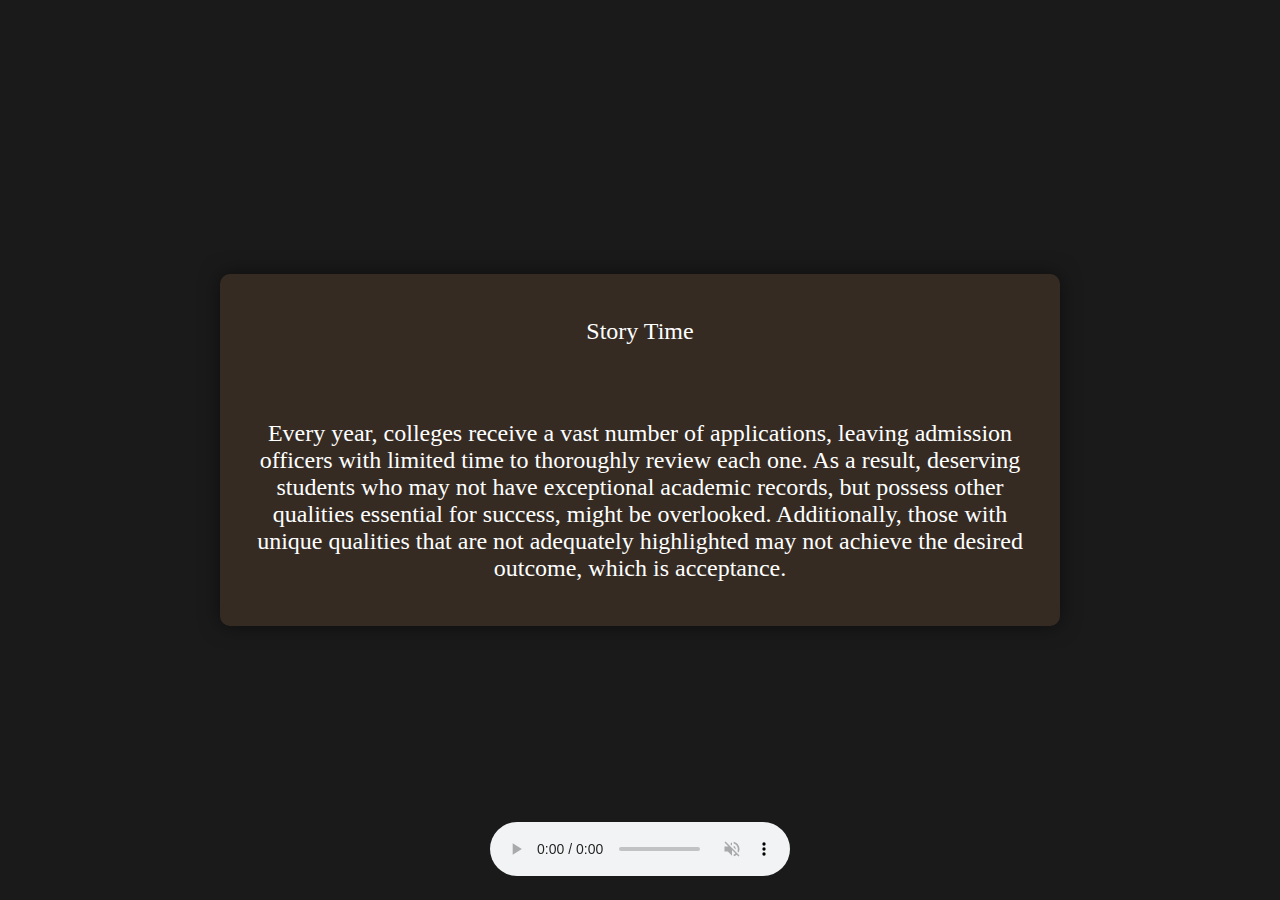
==== index.html @ 92cdf293 "Add files via upload" ====
<!DOCTYPE html>
<html lang="en">
<head>
    <meta charset="UTF-8">
    <meta name="viewport" content="width=device-width, initial-scale=1.0">
    <link rel="stylesheet" href="main.css">
    <title>Story Page</title>
</head>
<body>
    <div id="story-container">
        <div id="part-1" class="story-part">
            <p>Story Time</p> <br>
            <p>Every year, colleges receive a vast number of applications, leaving admission officers with limited time to thoroughly review each one. As a result, deserving students who may not have exceptional academic records, but possess other qualities essential for success, might be overlooked. Additionally, those with unique qualities that are not adequately highlighted may not achieve the desired outcome, which is acceptance.</p>
        </div>
        <div id="part-2" class="story-part">
            <p>In the president's office at Brandeis University, as the application season just ended, the Headmaster (President) and the Dean of Undergraduate Admissions gathered secretly to tackle that issue. Their goal is to find a special student whose story went beyond grades, someone who wouldn't just fit in but truly belong to the Brandeis Community.</p>
        </div>
        <div id="part-3" class="story-part">
            <p>The Headmaster, a fountain of wisdom much like Dumbledore, spoke with genuine passion, "This year, let's make it extraordinary. We're not just after numbers we're in search of the quintessential Brandeis wizard or witch, someone whose story weaves through experiences, passions, and dreams. We seek the kind of magic that goes beyond mere tests, someone destined to cast a unique spell on our campus, truly making it their home.</p>
        </div>
        <div id="part-4" class="story-part">
            <p>The Dean, nodding like Professor McGonagall agreed, "Definitely. We're looking for someone who can add their own special magic to Brandeis and become a unique part of our community.</p>
        </div>
        <div id="part-5" class="story-part">
            <p>In a moment of inspiration, much like a sudden burst of magic, the Headmaster suggested involving their mystical mascot The Judge, in the quest. "Let's send our Judge on a mission to explore the applications, seeking out the student whose tale aligns with the very spirit of Brandeis. A chosen one, not just academically, but someone who will truly thrive here."</p>
        </div>
        <div id="part-6" class="story-part">
            <p>In a cozy office meeting, the Dean entrusted the judge with this special task, saying, "Judge, our wise companion, you're on a quest. Dive into those applications, and let's find the student whose journey goes beyond mere grades and test scores, like a brilliant mind with the touch of Hermione's intelligence or someone akin to Harry Potter's exceptional spirit. Look for passion, unique stories, and a magic that will truly thrive here. Once you spot them, send me a message, and we'll welcome them with open arms."</p>
        </div>
        <div id="part-7" class="story-part">
            <p>And so, the Judge embarked on its quest, its metaphorical paws treading through the narratives of applicants. It journeyed through the tales, searching for the spark of brilliance, the touch of unique intelligence, much like a story woven with the magic reminiscent of Harry Potter and the insightful brilliance of Hermione Granger.
            </p>
        </div>
        <div id="part-8" class="story-part">
            <p>After days of tireless searching and utilizing its magical instincts, the Judge finally uncovered someone whose story shimmered with a unique brilliance. Without a moment's hesitation, it sent a discreet message to the Dean through a secret messenger, heralding the arrival of a student who not only met the academic standards but resonated deeply with the spirit of Brandeis University.</p> 
            </div>

            <div id="part-9" class="story-part">
                <p>The excitement on campus was palpable as everyone eagerly anticipated discovering the identity of the student chosen by the Judge. The secret remained well-guarded among the Dean, the President (Headmaster), and the Judge. Whispers of curiosity floated through the halls, with some claiming they had found a way to unveil the hidden message in the secret messenger.</p>
            </div>
 
            <div id="part-10" class="story-part">
                <p>Brandeis and the Chosen One of the Class of 2028.</p>
                <p>(Parallel Universe)</p>
                <p> The rumor was true! Someone indeed found a way to view the secret message. And I have also figured out for you to see the secret conversation between the dean and the judge. Take your mouse cursor, cast "Revelio," and click this link to unravel the secret message, unveiling the identity of the chosen student:</p>
                <p><a href="chat.html"><button>Magical Link</button></a></p>
            </div>
        
        </div>

    </div>

<div class="audio-container">
    <audio id="myAudio" controls autoplay muted loop>
        <source src="Hedwigs_Theme_(getmp3.pro).mp3">
        Your browser does not support the audio element.
    </audio>
    <div class="audio-overlay" id="audioOverlay"></div>
</div>



    <script src="skript.js"></script>
</body>
</html>
---- main.css ----
body {
  margin: 0;
  padding: 0;
  background-color: #1a1a1a;
  color: #fff;
  font-family: 'Papyrus', cursive;
  display: flex;
  align-items: center;
  justify-content: center;
  height: 100vh;
  overflow: hidden; 
}

#story-container {
  max-width: 800px;
  text-align: center;
  background-color: rgba(60, 48, 38, 0.8);
  padding: 20px;
  border-radius: 10px;
  box-shadow: 0 0 20px rgba(0, 0, 0, 0.5);
  animation: fadeInAndZoom 3s ease-in-out; 
}

.story-part {
  display: none;
  font-size: 24px;
  margin-bottom: 20px;
  animation: slowZoomIn 4s ease-in-out;
}

@keyframes fadeInAndZoom {
  from {
      opacity: 0;
      transform: scale(0.8); 
  }
  to {
      opacity: 1;
      transform: scale(1);
  }
}

@keyframes slowZoomIn {
  from {
      opacity: 0;
      transform: scale(0.8); 
  }
  to {
      opacity: 1;
      transform: scale(1); 
  }
}


.audio-container {
  position: fixed;
  bottom: 20px;
  left: 50%;
  transform: translateX(-50%);
}

.audio-overlay {
  position: absolute;
  top: 0;
  left: 0;
  width: 100%;
  height: 100%;
  cursor: pointer;
  background: transparent;
}


button {
  background-color: #3d5a80; 
  border: 2px solid #ececec; 
  color: #f4d35e;
  padding: 15px 32px; 
  text-align: center;
  text-decoration: none;
  display: inline-block;
  font-size: 18px; 
  margin: 10px 5px; 
  cursor: pointer;
  border-radius: 8px; 
  font-family: 'HarryPotter', sans-serif; 
}


button:hover {
  background-color: #1d3557; 
  color: #ffba08; 
}
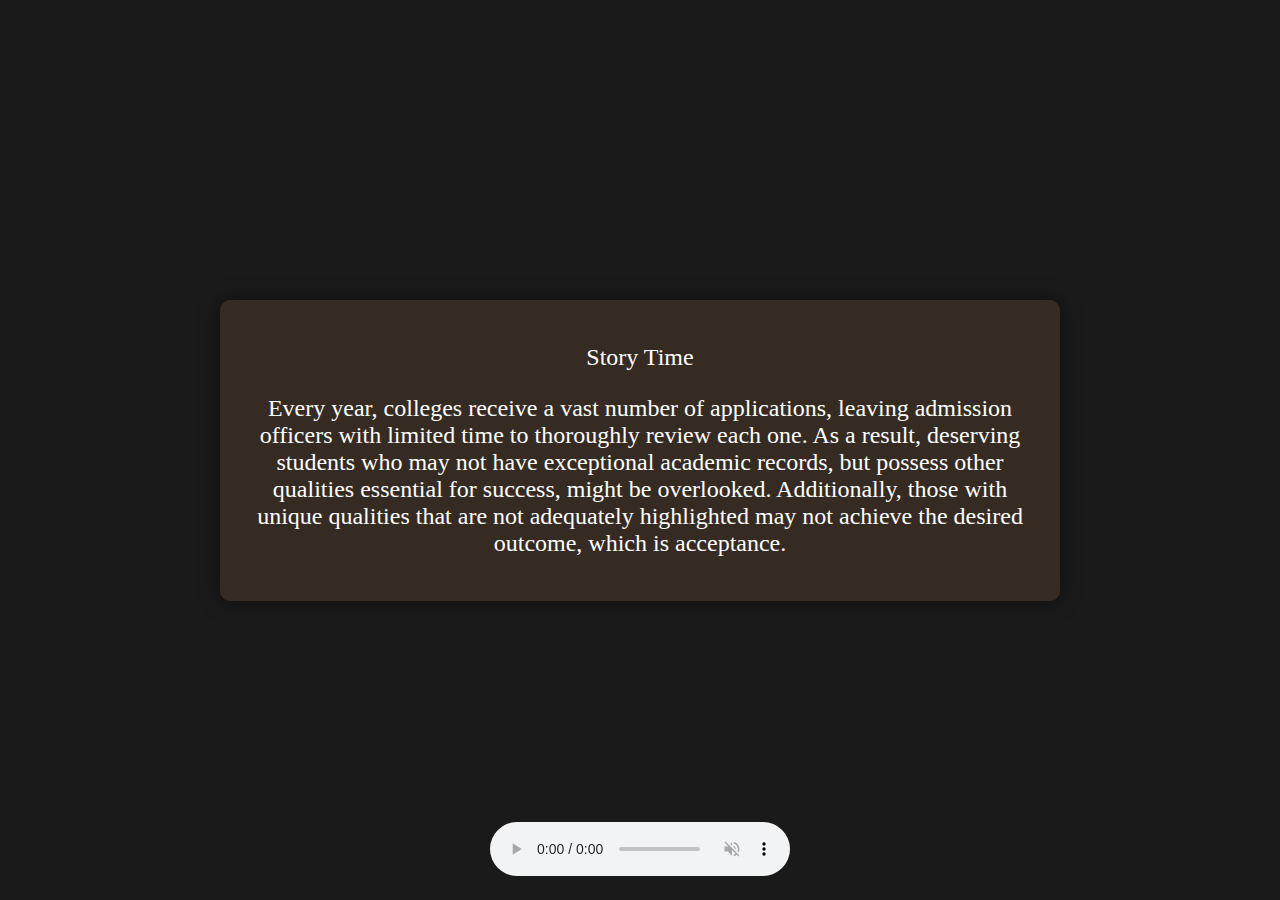
==== commit d80f5edb: "Update index.html" ====
--- a/index.html
+++ b/index.html
@@ -9,7 +9,7 @@
 <body>
     <div id="story-container">
         <div id="part-1" class="story-part">
-            <p>Story Time</p> <br>
+            <p>Story Time</p> 
             <p>Every year, colleges receive a vast number of applications, leaving admission officers with limited time to thoroughly review each one. As a result, deserving students who may not have exceptional academic records, but possess other qualities essential for success, might be overlooked. Additionally, those with unique qualities that are not adequately highlighted may not achieve the desired outcome, which is acceptance.</p>
         </div>
         <div id="part-2" class="story-part">
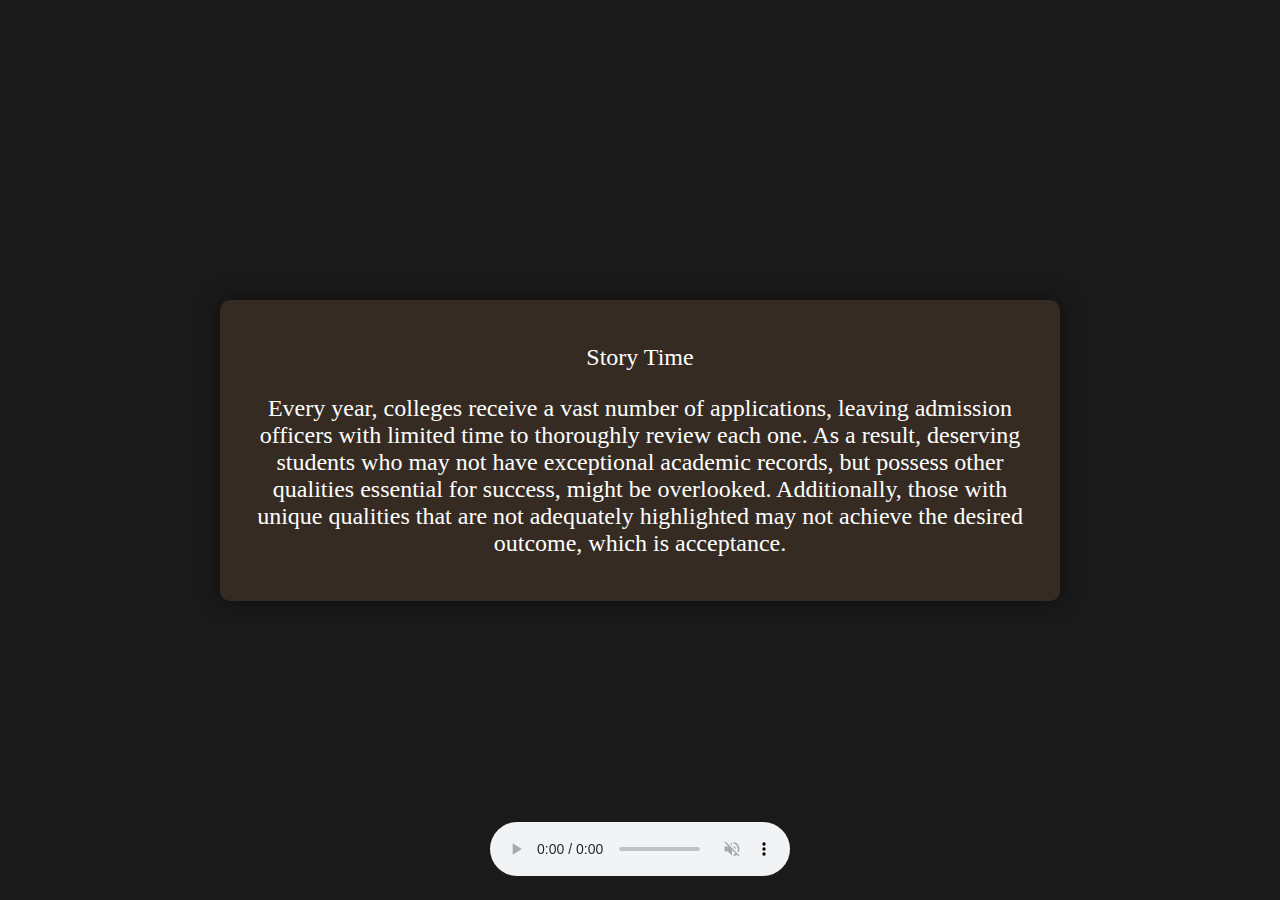
==== commit d5d56935: "Update index.html" ====
--- a/index.html
+++ b/index.html
@@ -42,7 +42,7 @@
             <div id="part-10" class="story-part">
                 <p>Brandeis and the Chosen One of the Class of 2028.</p>
                 <p>(Parallel Universe)</p>
-                <p> The rumor was true! Someone indeed found a way to view the secret message. And I have also figured out for you to see the secret conversation between the dean and the judge. Take your mouse cursor, cast "Revelio," and click this link to unravel the secret message, unveiling the identity of the chosen student:</p>
+                <p> The rumor was true! Someone indeed found a way to view the secret message. And I have also figured out for you to see the secret conversation between the Dean and the Judge. Take your mouse cursor, cast "Revelio," and click this link to unravel the secret message, unveiling the identity of the chosen student:</p>
                 <p><a href="chat.html"><button>Magical Link</button></a></p>
             </div>
         
